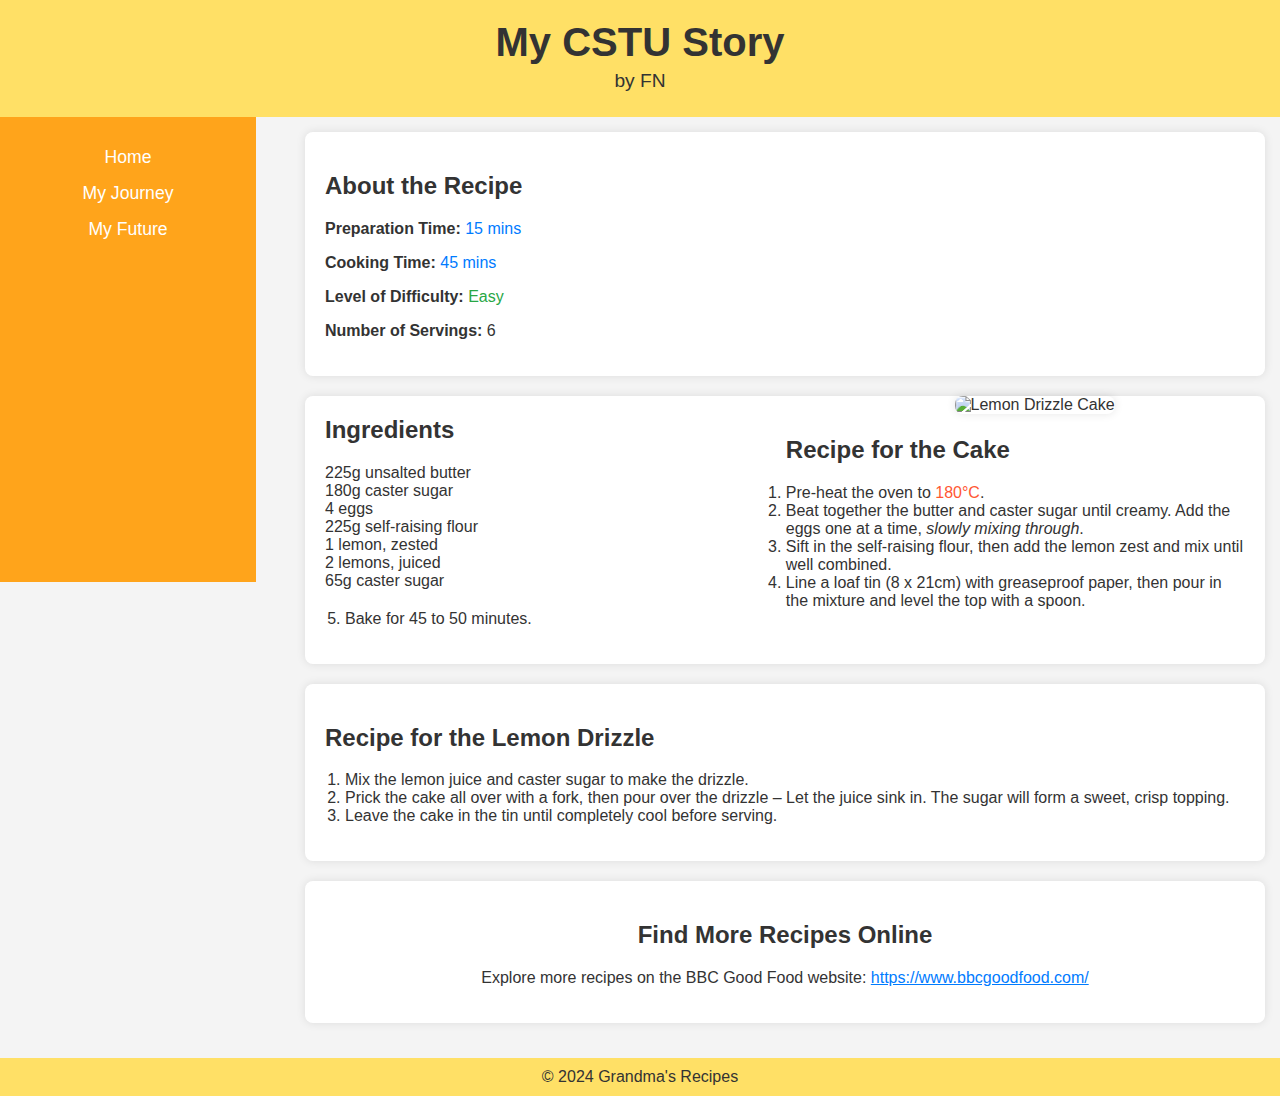
==== index.html @ 8740855f "copy index html,css form lab and change to my version" ====
<!DOCTYPE html>
<html lang="en">

<head>
    <meta charset="UTF-8">
    <meta name="viewport" content="width=device-width, initial-scale=1.0">
    <title>My CSTU Story</title>
    <link rel="stylesheet" href="mystyle.css">
</head>

<body>
    <header>
        <h1>My CSTU Story</h1>
        <p>by FN</p>
    </header>

    <nav>
        <ul>
            <li><a href="index.html">Home</a></li>
            <li><a href="myjourney.html">My Journey</a></li>
            <li><a href="myfuture.html">My Future</a></li>
        </ul>
    </nav>
    
    <main>
        <section class="info-section">
            <h2>About the Recipe</h2>
            <p><strong>Preparation Time:</strong> <span class="blue-text">15 mins</span></p>
            <p><strong>Cooking Time:</strong> <span class="blue-text">45 mins</span></p>
            <p><strong>Level of Difficulty:</strong> <span class="green-text">Easy</span></p>
            <p><strong>Number of Servings:</strong> 6</p>
        </section>

        <section class="flex-container">
            <div class="ingredients">
                <h2>Ingredients</h2>
                <ul>
                    <li>225g unsalted butter</li>
                    <li>180g caster sugar</li>
                    <li>4 eggs</li>
                    <li>225g self-raising flour</li>
                    <li>1 lemon, zested</li>
                    <li>2 lemons, juiced</li>
                    <li>65g caster sugar</li>
                </ul>
            </div>
            <div class="image-container">
                <img src="img/lemon-cake.jpg" alt="Lemon Drizzle Cake">
            </div>
        </section>

        <section class="recipe-section">
            <h2>Recipe for the Cake</h2>
            <ol>
                <li>Pre-heat the oven to <span class="orange-text">180°C</span>.</li>
                <li>Beat together the butter and caster sugar until creamy. Add the eggs one at a time, <em>slowly mixing through</em>.</li>
                <li>Sift in the self-raising flour, then add the lemon zest and mix until well combined.</li>
                <li>Line a loaf tin (8 x 21cm) with greaseproof paper, then pour in the mixture and level the top with a spoon.</li>
                <li>Bake for 45 to 50 minutes.</li>
            </ol>
        </section>

        <section class="recipe-section">
            <h2>Recipe for the Lemon Drizzle</h2>
            <ol>
                <li>Mix the lemon juice and caster sugar to make the drizzle.</li>
                <li>Prick the cake all over with a fork, then pour over the drizzle – Let the juice sink in. The sugar will form a sweet, crisp topping.</li>
                <li>Leave the cake in the tin until completely cool before serving.</li>
            </ol>
        </section>

        <section class="info-section text-center">
            <h2>Find More Recipes Online</h2>
            <p>Explore more recipes on the BBC Good Food website: <a href="https://www.bbcgoodfood.com/" class="blue-text">https://www.bbcgoodfood.com/</a></p>
        </section>
    </main>

    <footer>
        <p>&copy; 2024 Grandma's Recipes</p>
    </footer>
</body>

</html>
---- mystyle.css ----
/* General Styles */
body {
    font-family: Arial, sans-serif;
    margin: 0;
    padding: 0;
    background-color: #f4f4f4;
    color: #333;
}

/* Header Styles */
header {
    background-color: #ffe066;
    padding: 20px;
    text-align: center;
}

header h1 {
    margin: 0;
    font-size: 2.5em;
}

header p {
    font-size: 1.2em;
    margin: 5px 0;
}

/* Navigation Styles */
nav {
    background-color: #ffa41b;
    padding-top: 15px;
    text-align: center;
    float: left;
    width: 20%;
    height: 50vh;
    position: sticky;
    top: 10px;
}

nav ul {
    list-style: none;
    margin: 0;
    padding: 0;
}

nav ul li {
    /*display: inline-block;
    margin: 0 15px;*/
    display: block;
    margin: 15px;
}

nav ul li a {
    text-decoration: none;
    color: #fff;
    font-size: 1.1em;
    transition: color 0.3s ease;
}

nav ul li a:hover {
    color: #333;
}

/* Main Content Styles */
main {
    padding: 15px;
    float: right;
    width: 75%;
}

/* Info Section Styles */
.info-section {
    background-color: #fff;
    border-radius: 8px;
    box-shadow: 0 0 10px rgba(0, 0, 0, 0.1);
    margin-bottom: 20px;
    padding: 20px;
}

/* Ingredients and Image Section with Floats */
.ingredients-section {
    margin-bottom: 20px;
}

.ingredients {
    width: 48%;
    float: left;
    padding-left: 20px;
}

.ingredients ul {
    list-style-type: none;
    padding-left: 0px;
}

.image-container {
    width: 48%;
    float: right;
    text-align: center;
}

.image-container img {
    max-width: 100%;
    border-radius: 8px;
    box-shadow: 0 0 10px rgba(0, 0, 0, 0.1);
}

/* Clearfix for Floating Elements */
.clearfix::after {
    content: "";
    display: table;
    clear: both;
}

/* Recipe Section Styles */
.recipe-section {
    background-color: #fff;
    border-radius: 8px;
    box-shadow: 0 0 10px rgba(0, 0, 0, 0.1);
    margin-bottom: 20px;
    padding: 20px;
}

.recipe-section ol {
    padding-left: 20px;
}

/* Text Colors */
.blue-text {
    color: #007bff;
}

.green-text {
    color: #28a745;
}

.orange-text {
    color: #ff5733;
}

/* Center Text in Find More Recipes Section */
.text-center {
    text-align: center;
}

/* Footer Styles */
footer {
    background-color: #ffe066;
    padding: 10px;
    text-align: center;
    clear: both;
}

footer p {
    margin: 0;
}
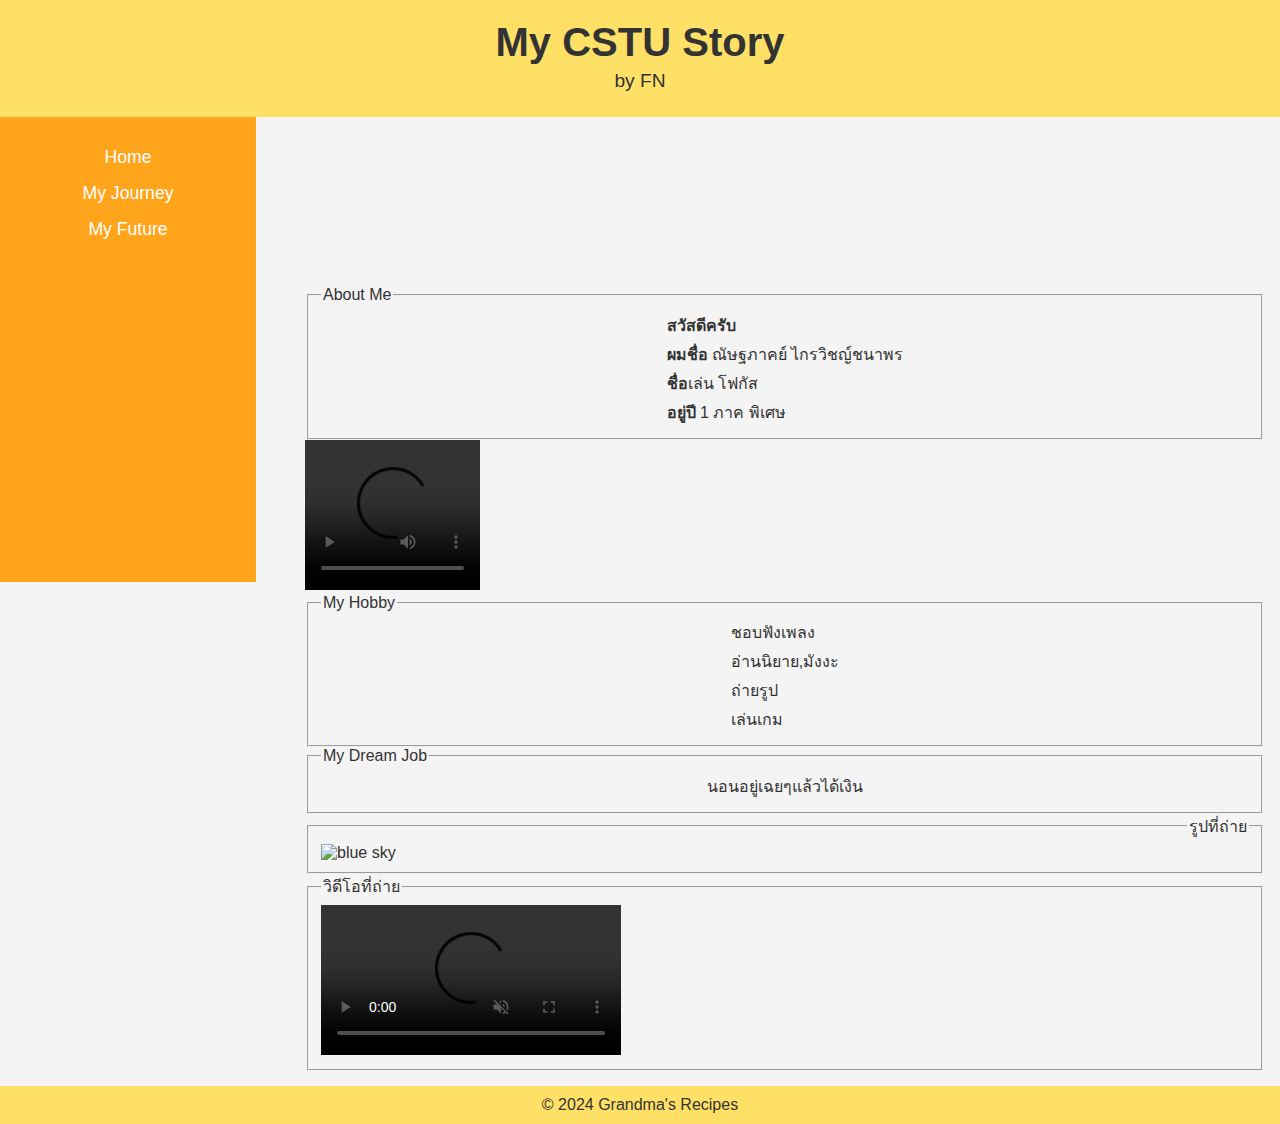
==== commit b2a6b7f2: "copy index form homework 01 and mix together" ====
--- a/index.html
+++ b/index.html
@@ -23,56 +23,73 @@
     </nav>
     
     <main>
-        <section class="info-section">
-            <h2>About the Recipe</h2>
-            <p><strong>Preparation Time:</strong> <span class="blue-text">15 mins</span></p>
-            <p><strong>Cooking Time:</strong> <span class="blue-text">45 mins</span></p>
-            <p><strong>Level of Difficulty:</strong> <span class="green-text">Easy</span></p>
-            <p><strong>Number of Servings:</strong> 6</p>
-        </section>
-
-        <section class="flex-container">
-            <div class="ingredients">
-                <h2>Ingredients</h2>
-                <ul>
-                    <li>225g unsalted butter</li>
-                    <li>180g caster sugar</li>
-                    <li>4 eggs</li>
-                    <li>225g self-raising flour</li>
-                    <li>1 lemon, zested</li>
-                    <li>2 lemons, juiced</li>
-                    <li>65g caster sugar</li>
-                </ul>
-            </div>
-            <div class="image-container">
-                <img src="img/lemon-cake.jpg" alt="Lemon Drizzle Cake">
-            </div>
-        </section>
-
-        <section class="recipe-section">
-            <h2>Recipe for the Cake</h2>
-            <ol>
-                <li>Pre-heat the oven to <span class="orange-text">180°C</span>.</li>
-                <li>Beat together the butter and caster sugar until creamy. Add the eggs one at a time, <em>slowly mixing through</em>.</li>
-                <li>Sift in the self-raising flour, then add the lemon zest and mix until well combined.</li>
-                <li>Line a loaf tin (8 x 21cm) with greaseproof paper, then pour in the mixture and level the top with a spoon.</li>
-                <li>Bake for 45 to 50 minutes.</li>
-            </ol>
-        </section>
-
-        <section class="recipe-section">
-            <h2>Recipe for the Lemon Drizzle</h2>
-            <ol>
-                <li>Mix the lemon juice and caster sugar to make the drizzle.</li>
-                <li>Prick the cake all over with a fork, then pour over the drizzle – Let the juice sink in. The sugar will form a sweet, crisp topping.</li>
-                <li>Leave the cake in the tin until completely cool before serving.</li>
-            </ol>
-        </section>
-
-        <section class="info-section text-center">
-            <h2>Find More Recipes Online</h2>
-            <p>Explore more recipes on the BBC Good Food website: <a href="https://www.bbcgoodfood.com/" class="blue-text">https://www.bbcgoodfood.com/</a></p>
-        </section>
+        <video id="video-background" autoplay loop muted>
+            <source src="resources/tu2.mp4" type="video/mp4">
+        </video>
+        <div id="back">
+            <fieldset class="block1">
+             <legend style="text-align: left;">About Me</legend>
+             <center><div class="miniblock1">
+             <table>
+                <tr>
+                    <td><b>สวัสดีครับ</b></td>
+                </tr>
+                <tr>
+                    <td><b>ผมชื่อ</b> ณัษฐภาคย์ ไกรวิชญ์ชนาพร</td>
+                </tr>
+                <tr>
+                    <td><b>ชื่อ</b>เล่น โฟกัส</td>
+                </tr>
+                <tr>
+                    <td><b>อยู่ปี</b> 1 ภาค พิเศษ</td>
+                </tr>
+             </table>
+            </div></center>
+            </fieldset>
+        <div class="video">
+            <video width="175px" controls >
+                <source src="resources/pre.mp4" type="video/mp4">
+            </video>
+        </div>
+            <fieldset class="block2">
+                <legend style="text-align: left;">My Hobby</legend>
+                <center><div class="miniblock2">
+                <table>
+                   <tr>
+                       <td>ชอบฟังเพลง</td>
+                   </tr>
+                   <tr>
+                       <td>อ่านนิยาย,มังงะ</td>
+                   </tr>
+                   <tr>
+                       <td>ถ่ายรูป</td>
+                   </tr>
+                   <tr>
+                    <td>เล่นเกม</td>
+                </tr>
+                </table>
+               </div></center>
+               </fieldset>
+               <fieldset class="block3">
+                <legend style="text-align: left;">My Dream Job</legend>
+                <center><div class="miniblock3">
+                <table>
+                   <tr>
+                       <td>นอนอยู่เฉยๆแล้วได้เงิน</td>
+                   </tr>
+                </table>
+               </div></center>
+               </fieldset>
+        <fieldset class="image">
+            <legend style="text-align: right;">รูปที่ถ่าย</legend>
+            <img src="resources/Sky.JPG" alt="blue sky" >
+        </fieldset>
+            <fieldset class="video2">
+                <legend>วิดีโอที่ถ่าย</legend>
+                <video width="300px" controls autoplay loop muted>
+                <source src="resources/tu.mp4" type="video/mp4">
+                </video>
+            </fieldset>
     </main>
 
     <footer>
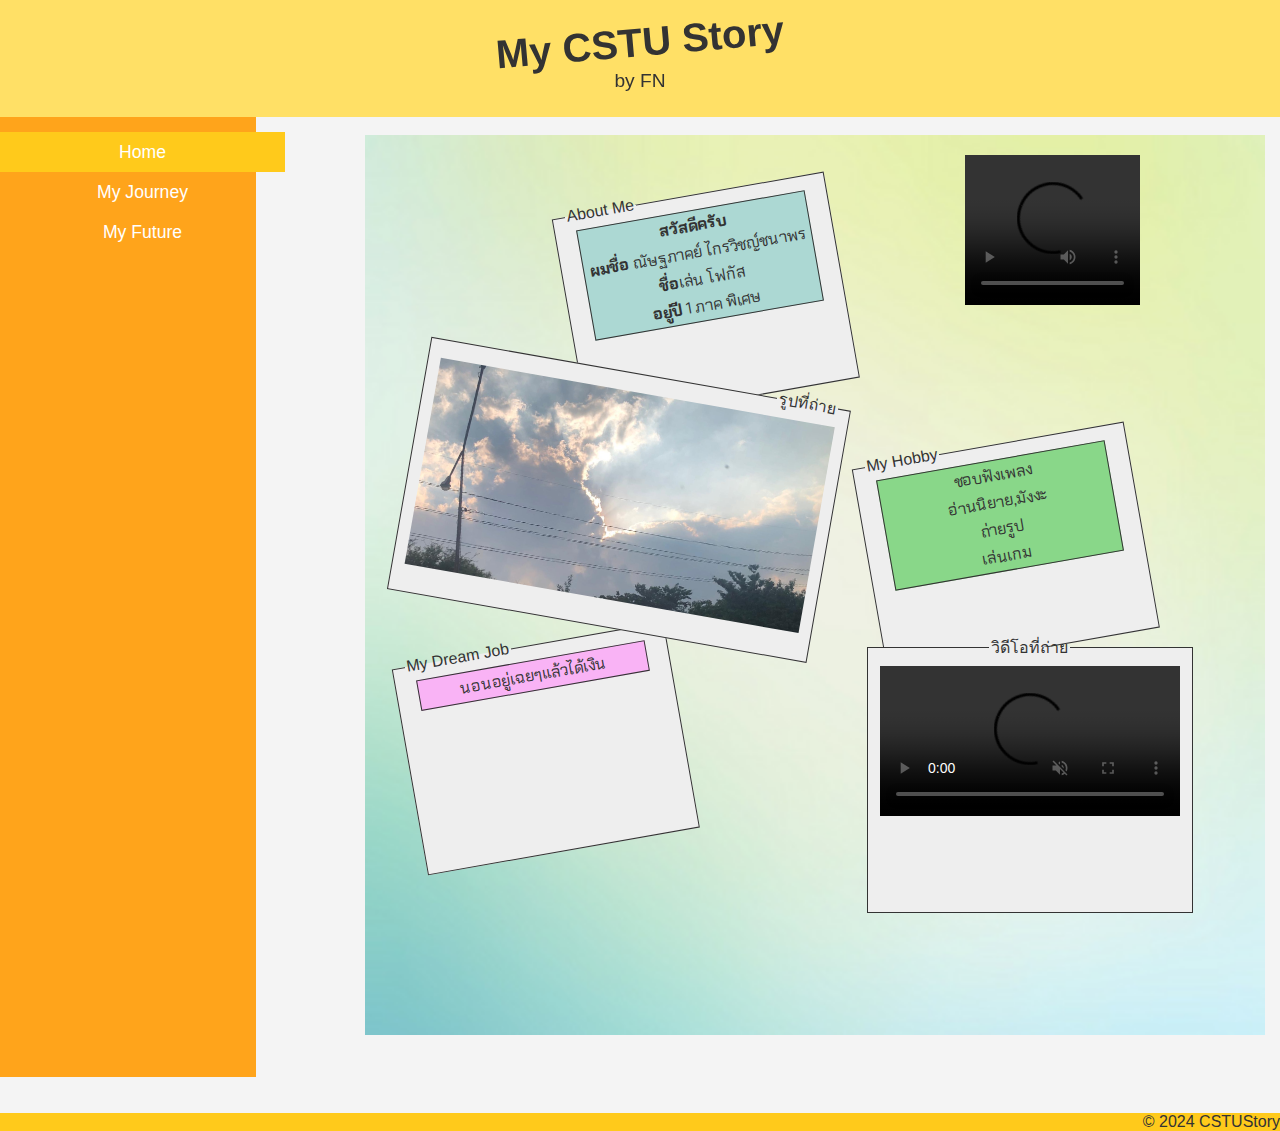
==== commit 69d6c190: "edit and debug (เกิดจากการรวมไฟล์) ,index finish" ====
--- a/index.html
+++ b/index.html
@@ -16,17 +16,15 @@
 
     <nav>
         <ul>
-            <li><a href="index.html">Home</a></li>
+            <li style="background-color: #ffca1b;height: 40px;width: 285px;"><a href="index.html">Home</a></li>
             <li><a href="myjourney.html">My Journey</a></li>
             <li><a href="myfuture.html">My Future</a></li>
         </ul>
     </nav>
     
     <main>
-        <video id="video-background" autoplay loop muted>
-            <source src="resources/tu2.mp4" type="video/mp4">
-        </video>
-        <div id="back">
+
+        <section id="back">
             <fieldset class="block1">
              <legend style="text-align: left;">About Me</legend>
              <center><div class="miniblock1">
@@ -46,14 +44,14 @@
              </table>
             </div></center>
             </fieldset>
-        <div class="video">
+            <section class="video">
             <video width="175px" controls >
                 <source src="resources/pre.mp4" type="video/mp4">
             </video>
-        </div>
+            </section>
             <fieldset class="block2">
                 <legend style="text-align: left;">My Hobby</legend>
-                <center><div class="miniblock2">
+                <center><section class="miniblock2">
                 <table>
                    <tr>
                        <td>ชอบฟังเพลง</td>
@@ -68,7 +66,7 @@
                     <td>เล่นเกม</td>
                 </tr>
                 </table>
-               </div></center>
+                </section></center>
                </fieldset>
                <fieldset class="block3">
                 <legend style="text-align: left;">My Dream Job</legend>
@@ -90,10 +88,11 @@
                 <source src="resources/tu.mp4" type="video/mp4">
                 </video>
             </fieldset>
+        </section>
     </main>
 
     <footer>
-        <p>&copy; 2024 Grandma's Recipes</p>
+        <p>&copy; 2024 CSTUStory</p>
     </footer>
 </body>
 
--- a/mystyle.css
+++ b/mystyle.css
@@ -1,3 +1,4 @@
+@import url('https://fonts.googleapis.com/css2?family=Chakra+Petch:ital,wght@0,300;0,400;0,500;0,600;0,700;1,300;1,400;1,500;1,600;1,700&display=swap');
 /* General Styles */
 body {
     font-family: Arial, sans-serif;
@@ -5,6 +6,8 @@
     padding: 0;
     background-color: #f4f4f4;
     color: #333;
+    z-index: -1000;
+    pointer-events: none;
 }
 
 /* Header Styles */
@@ -12,16 +15,19 @@
     background-color: #ffe066;
     padding: 20px;
     text-align: center;
+    z-index: -1000;
 }
 
 header h1 {
     margin: 0;
     font-size: 2.5em;
+    z-index: -100;
 }
 
 header p {
     font-size: 1.2em;
     margin: 5px 0;
+    z-index: -100;
 }
 
 /* Navigation Styles */
@@ -29,11 +35,12 @@
     background-color: #ffa41b;
     padding-top: 15px;
     text-align: center;
-    float: left;
+    display: inline-block;
     width: 20%;
-    height: 50vh;
+    height: 105vh;
     position: sticky;
     top: 10px;
+    z-index: 5;
 }
 
 nav ul {
@@ -43,10 +50,11 @@
 }
 
 nav ul li {
-    /*display: inline-block;
-    margin: 0 15px;*/
-    display: block;
-    margin: 15px;
+    height: 40px;
+    width: 285px;
+    display: flex;
+    justify-content: center; /* จัดกลางในแนวนอน */
+    align-items: center; /* จัดกลางในแนวตั้ง */
 }
 
 nav ul li a {
@@ -54,6 +62,7 @@
     color: #fff;
     font-size: 1.1em;
     transition: color 0.3s ease;
+    pointer-events: auto;
 }
 
 nav ul li a:hover {
@@ -63,93 +72,145 @@
 /* Main Content Styles */
 main {
     padding: 15px;
-    float: right;
+    display: inline-block;
     width: 75%;
-}
-
-/* Info Section Styles */
-.info-section {
-    background-color: #fff;
-    border-radius: 8px;
-    box-shadow: 0 0 10px rgba(0, 0, 0, 0.1);
-    margin-bottom: 20px;
-    padding: 20px;
-}
-
-/* Ingredients and Image Section with Floats */
-.ingredients-section {
-    margin-bottom: 20px;
-}
-
-.ingredients {
-    width: 48%;
-    float: left;
-    padding-left: 20px;
-}
-
-.ingredients ul {
-    list-style-type: none;
-    padding-left: 0px;
-}
-
-.image-container {
-    width: 48%;
-    float: right;
-    text-align: center;
-}
-
-.image-container img {
-    max-width: 100%;
-    border-radius: 8px;
-    box-shadow: 0 0 10px rgba(0, 0, 0, 0.1);
-}
-
-/* Clearfix for Floating Elements */
-.clearfix::after {
-    content: "";
-    display: table;
-    clear: both;
-}
-
-/* Recipe Section Styles */
-.recipe-section {
-    background-color: #fff;
-    border-radius: 8px;
-    box-shadow: 0 0 10px rgba(0, 0, 0, 0.1);
-    margin-bottom: 20px;
-    padding: 20px;
-}
-
-.recipe-section ol {
-    padding-left: 20px;
-}
-
-/* Text Colors */
-.blue-text {
-    color: #007bff;
-}
-
-.green-text {
-    color: #28a745;
-}
-
-.orange-text {
-    color: #ff5733;
-}
-
-/* Center Text in Find More Recipes Section */
-.text-center {
-    text-align: center;
-}
-
-/* Footer Styles */
-footer {
-    background-color: #ffe066;
-    padding: 10px;
-    text-align: center;
-    clear: both;
-}
-
+    overflow: auto;
+    flex:1;
+    z-index: -100;
+}
+footer{
+    position: relative;
+    top: 20px;
+    z-index: 5;
+    
+}
 footer p {
-    margin: 0;
-}+    text-align: right;
+    background-color: #ffca1b
+}
+
+#back{
+    background-image: url(resources/หลัง.jpg);
+    position: absolute;
+    pointer-events: none; /* ทำให้ภาพพื้นหลังไม่โต้ตอบ */
+    background-repeat: no-repeat;
+    background-size:cover ;
+    width: 900px;
+    height: 900px;
+    top: 15%;
+    left: 28.5%;  
+    z-index: -1;
+    overflow: hidden;
+}
+
+h1{
+    transform: rotate(-5deg);
+}
+.block1 {
+    border: 1px;
+    border-style: solid;
+    background-color: #eeeeee;
+    height: 200px;
+    width: 250px;
+    transform: rotate(-10deg);
+    text-align: center;
+    position: absolute;
+    left:200px;
+    top: 50px;
+    z-index: -100;
+  }
+  .block2 {
+    border: 1px;
+    border-style: solid;
+    background-color: #eeeeee;
+    height: 200px;
+    width: 250px;
+    transform: rotate(-10deg);
+    text-align: center;
+    position: absolute;
+    left:500px;
+    top: 300px;
+    z-index: -100;
+  }
+  .block3 {
+    border: 1px;
+    border-style: solid;
+    background-color: #eeeeee;
+    height: 200px;
+    width: 250px;
+    transform: rotate(-10deg);
+    text-align: center;
+    position: absolute;
+    left:40px;
+    top: 500px;
+    z-index: -100;
+    
+  }
+  .miniblock1 {
+    border: 1px;
+    border-style: solid ;
+    width: 230px;
+    background-color: rgb(172, 216, 211);
+    z-index: -100;
+  }
+  .miniblock2 {
+    border: 1px;
+    border-style: solid ;
+    width: 230px;
+    background-color: rgb(137, 215, 137);
+    z-index: -100;
+  }
+  .miniblock3 {
+    border: 1px;
+    border-style: solid ;
+    width: 230px;
+    background-color: rgb(249, 179, 245);
+    z-index: -100;
+  }
+  .video{
+    position: relative;
+    left:600px;
+    top: 20px;
+    z-index: 10;
+    pointer-events: auto;
+    
+  }
+  
+  .video2{
+    border: 1px;
+    border-style: solid;
+    background-color: #eeeeee;
+    height: 260px;
+    width: 250px;
+    transform: rotate(0deg);
+    text-align: center;
+    position: absolute;
+    left:500px;
+    top: 500px;
+    z-index: -100;
+  }
+  .image{
+    border: 1px;
+    border-style: solid;
+    background-color: #eeeeee;
+    height: 250px;
+    width: 400px;
+    transform: rotate(10deg);
+    text-align: center;
+    position: absolute;
+    left:40px;
+    top: 225px;
+    z-index: -100;
+  }
+  img {
+    display: block;
+    width: 400px;
+    z-index: -100;
+  }
+tr,th,td{
+    font-family: "Chakra Petch", sans-serif;
+    padding: 2px;
+    text-align: center;
+    z-index: -100;
+  }
+
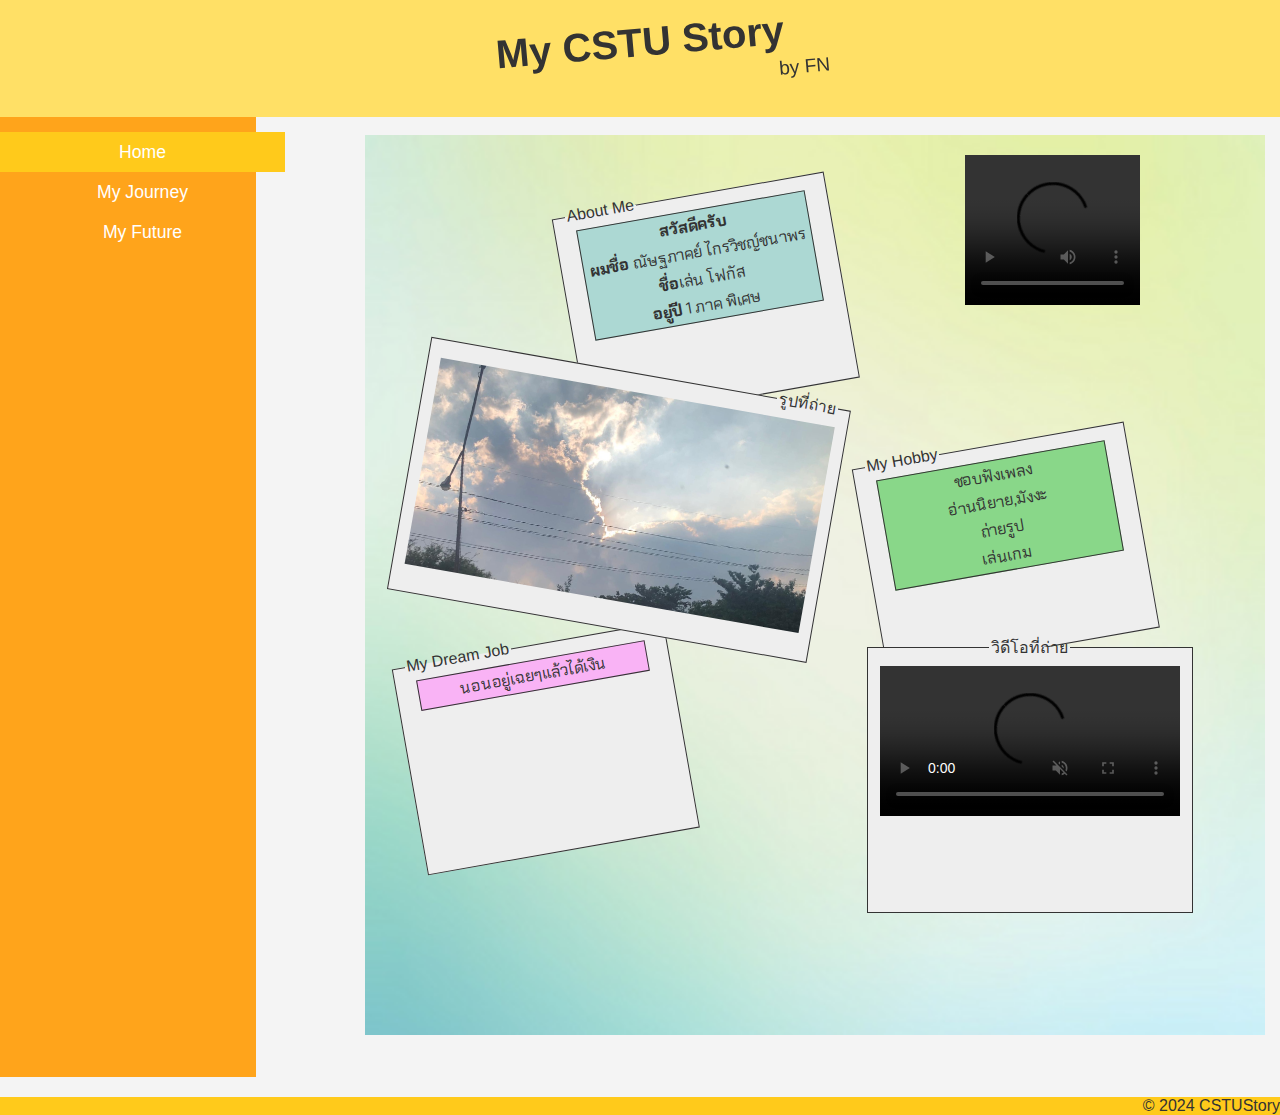
==== commit 5b44804b: "แก้ไขโครงสร้างต่างๆที่เกิดข้อผิดพลาด ให้ถูกต้อง" ====
--- a/index.html
+++ b/index.html
@@ -11,7 +11,8 @@
 <body>
     <header>
         <h1>My CSTU Story</h1>
-        <p>by FN</p>
+        <p> &nbsp;&nbsp;&nbsp;&nbsp;&nbsp;&nbsp;&nbsp;&nbsp;&nbsp;&nbsp;&nbsp;&nbsp;&nbsp;&nbsp;&nbsp;&nbsp;&nbsp;&nbsp;&nbsp;&nbsp;&nbsp;&nbsp;&nbsp;&nbsp;&nbsp;&nbsp;&nbsp;&nbsp;&nbsp;&nbsp;&nbsp;&nbsp;&nbsp;&nbsp;&nbsp;&nbsp;&nbsp;&nbsp;&nbsp;&nbsp;&nbsp;&nbsp;&nbsp;&nbsp;&nbsp;&nbsp;&nbsp;&nbsp;&nbsp;&nbsp;&nbsp;&nbsp;&nbsp;&nbsp;&nbsp;&nbsp;&nbsp;&nbsp;&nbsp;&nbsp;&nbsp;
+            by FN</p>
     </header>
 
     <nav>
@@ -25,9 +26,9 @@
     <main>
 
         <section id="back">
-            <fieldset class="block1">
+            <fieldset class="Hblock1">
              <legend style="text-align: left;">About Me</legend>
-             <center><div class="miniblock1">
+             <center><div class="Hminiblock1">
              <table>
                 <tr>
                     <td><b>สวัสดีครับ</b></td>
@@ -44,14 +45,14 @@
              </table>
             </div></center>
             </fieldset>
-            <section class="video">
+            <section class="Hvideo">
             <video width="175px" controls >
                 <source src="resources/pre.mp4" type="video/mp4">
             </video>
             </section>
-            <fieldset class="block2">
+            <fieldset class="Hblock2">
                 <legend style="text-align: left;">My Hobby</legend>
-                <center><section class="miniblock2">
+                <center><section class="Hminiblock2">
                 <table>
                    <tr>
                        <td>ชอบฟังเพลง</td>
@@ -68,9 +69,9 @@
                 </table>
                 </section></center>
                </fieldset>
-               <fieldset class="block3">
+               <fieldset class="Hblock3">
                 <legend style="text-align: left;">My Dream Job</legend>
-                <center><div class="miniblock3">
+                <center><div class="Hminiblock3">
                 <table>
                    <tr>
                        <td>นอนอยู่เฉยๆแล้วได้เงิน</td>
@@ -78,11 +79,11 @@
                 </table>
                </div></center>
                </fieldset>
-        <fieldset class="image">
+        <fieldset class="Himage">
             <legend style="text-align: right;">รูปที่ถ่าย</legend>
             <img src="resources/Sky.JPG" alt="blue sky" >
         </fieldset>
-            <fieldset class="video2">
+            <fieldset class="Hvideo2">
                 <legend>วิดีโอที่ถ่าย</legend>
                 <video width="300px" controls autoplay loop muted>
                 <source src="resources/tu.mp4" type="video/mp4">
@@ -92,7 +93,7 @@
     </main>
 
     <footer>
-        <p>&copy; 2024 CSTUStory</p>
+        <p1>&copy; 2024 CSTUStory</p1>
     </footer>
 </body>
 
--- a/mystyle.css
+++ b/mystyle.css
@@ -27,7 +27,7 @@
 header p {
     font-size: 1.2em;
     margin: 5px 0;
-    z-index: -100;
+    z-index: -1;
 }
 
 /* Navigation Styles */
@@ -82,9 +82,6 @@
     position: relative;
     top: 20px;
     z-index: 5;
-    
-}
-footer p {
     text-align: right;
     background-color: #ffca1b
 }
@@ -103,10 +100,11 @@
     overflow: hidden;
 }
 
-h1{
+h1,p{
     transform: rotate(-5deg);
 }
-.block1 {
+/*************************home*****************/
+.Hblock1 {
     border: 1px;
     border-style: solid;
     background-color: #eeeeee;
@@ -119,7 +117,7 @@
     top: 50px;
     z-index: -100;
   }
-  .block2 {
+  .Hblock2 {
     border: 1px;
     border-style: solid;
     background-color: #eeeeee;
@@ -132,7 +130,7 @@
     top: 300px;
     z-index: -100;
   }
-  .block3 {
+  .Hblock3 {
     border: 1px;
     border-style: solid;
     background-color: #eeeeee;
@@ -146,28 +144,28 @@
     z-index: -100;
     
   }
-  .miniblock1 {
+  .Hminiblock1 {
     border: 1px;
     border-style: solid ;
     width: 230px;
     background-color: rgb(172, 216, 211);
     z-index: -100;
   }
-  .miniblock2 {
+  .Hminiblock2 {
     border: 1px;
     border-style: solid ;
     width: 230px;
     background-color: rgb(137, 215, 137);
     z-index: -100;
   }
-  .miniblock3 {
+  .Hminiblock3 {
     border: 1px;
     border-style: solid ;
     width: 230px;
     background-color: rgb(249, 179, 245);
     z-index: -100;
   }
-  .video{
+  .Hvideo{
     position: relative;
     left:600px;
     top: 20px;
@@ -176,7 +174,7 @@
     
   }
   
-  .video2{
+  .Hvideo2{
     border: 1px;
     border-style: solid;
     background-color: #eeeeee;
@@ -189,7 +187,7 @@
     top: 500px;
     z-index: -100;
   }
-  .image{
+  .Himage{
     border: 1px;
     border-style: solid;
     background-color: #eeeeee;
@@ -202,6 +200,105 @@
     top: 225px;
     z-index: -100;
   }
+  /*************************home*****************/
+  /*************************journey*****************/
+.jblock1 {
+  border: 1px;
+  border-style: solid;
+  background-color: #eeeeee;
+  height: 200px;
+  width: 250px;
+  transform: rotate(-10deg);
+  text-align: center;
+  position: absolute;
+  left:200px;
+  top: 50px;
+  z-index: -100;
+}
+.jblock2 {
+  border: 1px;
+  border-style: solid;
+  background-color: #eeeeee;
+  height: 200px;
+  width: 250px;
+  transform: rotate(-10deg);
+  text-align: center;
+  position: absolute;
+  left:500px;
+  top: 300px;
+  z-index: -100;
+}
+.jblock3 {
+  border: 1px;
+  border-style: solid;
+  background-color: #eeeeee;
+  height: 200px;
+  width: 250px;
+  transform: rotate(-10deg);
+  text-align: center;
+  position: absolute;
+  left:40px;
+  top: 500px;
+  z-index: -100;
+  
+}
+.jminiblock1 {
+  border: 1px;
+  border-style: solid ;
+  width: 230px;
+  background-color: rgb(172, 216, 211);
+  z-index: -100;
+}
+.jminiblock2 {
+  border: 1px;
+  border-style: solid ;
+  width: 230px;
+  background-color: rgb(137, 215, 137);
+  z-index: -100;
+}
+.jminiblock3 {
+  border: 1px;
+  border-style: solid ;
+  width: 230px;
+  background-color: rgb(249, 179, 245);
+  z-index: -100;
+}
+.jvideo{
+  position: relative;
+  left:600px;
+  top: 20px;
+  z-index: 10;
+  pointer-events: auto;
+  
+}
+
+.jvideo2{
+  border: 1px;
+  border-style: solid;
+  background-color: #eeeeee;
+  height: 260px;
+  width: 250px;
+  transform: rotate(0deg);
+  text-align: center;
+  position: absolute;
+  left:500px;
+  top: 500px;
+  z-index: -100;
+}
+.jimage{
+  border: 1px;
+  border-style: solid;
+  background-color: #eeeeee;
+  height: 250px;
+  width: 400px;
+  transform: rotate(10deg);
+  text-align: center;
+  position: absolute;
+  left:40px;
+  top: 225px;
+  z-index: -100;
+}
+/*************************journey*****************/
   img {
     display: block;
     width: 400px;
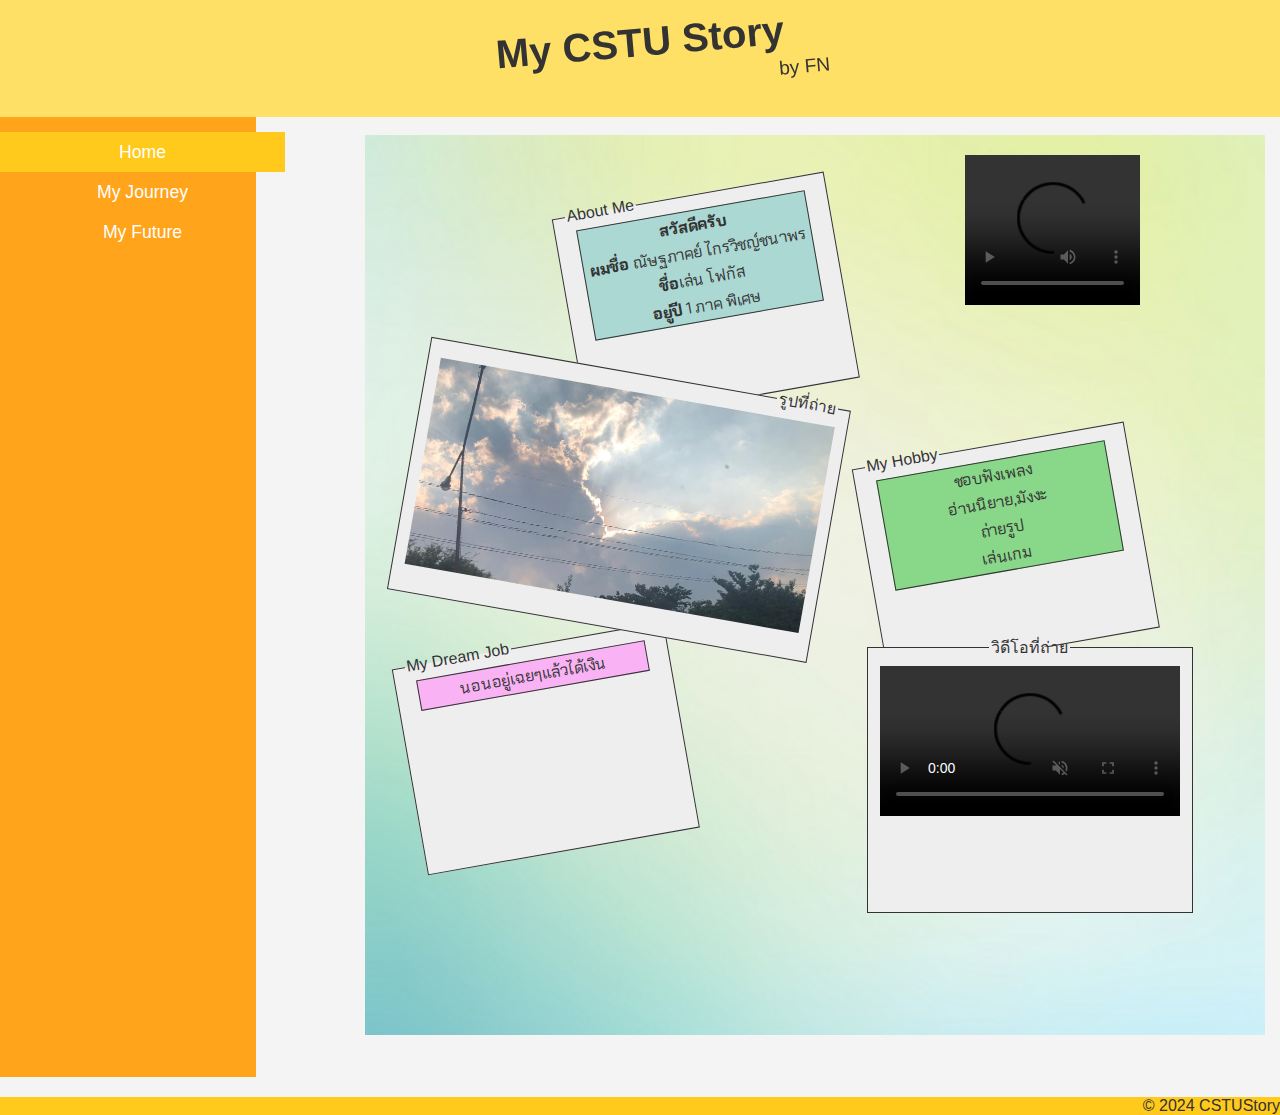
==== commit 911d79f9: "add new photo and finish my journey" ====
--- a/index.html
+++ b/index.html
@@ -81,7 +81,7 @@
                </fieldset>
         <fieldset class="Himage">
             <legend style="text-align: right;">รูปที่ถ่าย</legend>
-            <img src="resources/Sky.JPG" alt="blue sky" >
+            <img class="himg" src="resources/Sky.JPG" alt="blue sky" >
         </fieldset>
             <fieldset class="Hvideo2">
                 <legend>วิดีโอที่ถ่าย</legend>
--- a/mystyle.css
+++ b/mystyle.css
@@ -200,6 +200,11 @@
     top: 225px;
     z-index: -100;
   }
+  .himg {
+    display: block;
+    width: 400px;
+    z-index: -100;
+  }
   /*************************home*****************/
   /*************************journey*****************/
 .jblock1 {
@@ -219,7 +224,7 @@
   border: 1px;
   border-style: solid;
   background-color: #eeeeee;
-  height: 200px;
+  height: 250px;
   width: 250px;
   transform: rotate(-10deg);
   text-align: center;
@@ -290,7 +295,7 @@
   border-style: solid;
   background-color: #eeeeee;
   height: 250px;
-  width: 400px;
+  width: 350px;
   transform: rotate(10deg);
   text-align: center;
   position: absolute;
@@ -298,12 +303,12 @@
   top: 225px;
   z-index: -100;
 }
+.jimg {
+  display: block;
+  width: 350px;
+  z-index: -100;
+}
 /*************************journey*****************/
-  img {
-    display: block;
-    width: 400px;
-    z-index: -100;
-  }
 tr,th,td{
     font-family: "Chakra Petch", sans-serif;
     padding: 2px;
